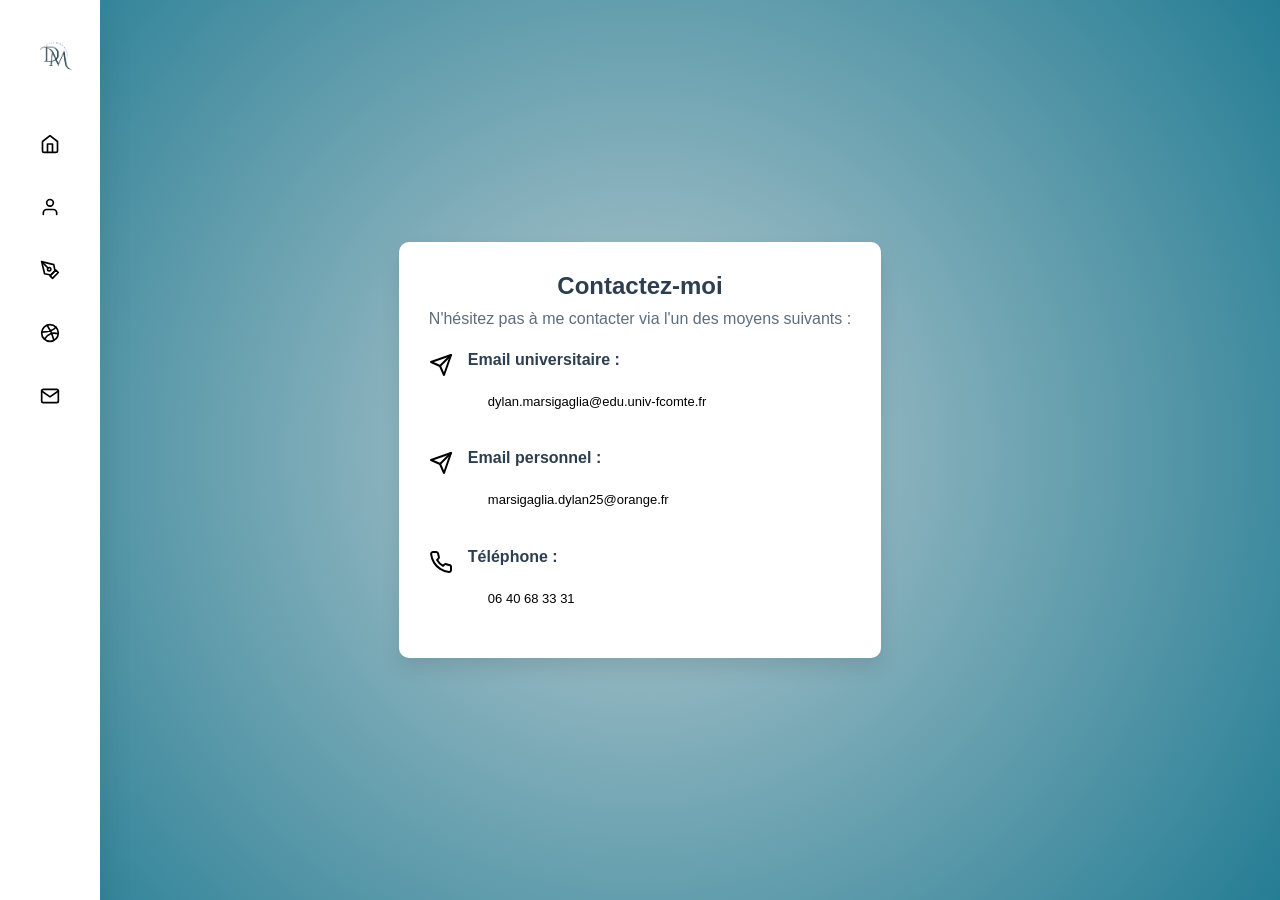
==== contact.html @ 6d82dbfe "Ajout de mon site" ====
<!DOCTYPE html>

<html lang="fr">
<head>
    <meta charset="UTF-8">
    <title>Dylan's site</title>
    <link rel="stylesheet" href="contact.css">
	<link rel="icon" href="logo.png" type="image/png">
</head>
<body>
	<!-- Navigation fixe sur le côté gauche -->
	<nav>
      <ul>
        <li>
		 <!-- Logo avec nom complet pour l'identité visuelle -->
          <a href="#" class="logo">
            <img src="logo.png" alt="Logo">
            <span class="nav-item">Dylan Marsigaglia</span>
          </a>
        </li>
		<!-- Liens de navigation avec icônes et noms de pages -->
        <li>
          <a href="accueil.html" target="blank">
            <img src="icon_home.svg" class="icon" alt="Home Icon">
            <span class="nav-item">Accueil</span>
          </a>
        </li>
        <li>
		  <a href="profil.html" target="blank">
            <img src="icon_user.svg" class="icon" alt="User Icon">
            <span class="nav-item">Profil</span>
          </a>
        </li>
        <li>
          <a href="dessin.html" target="blank">
            <img src="icon_dessin.svg" class="icon" alt="Book Icon">
            <span class="nav-item">Passion dessin</span>
          </a>
        </li>
		<li>
		  <a href="foot.html" target="blank">
            <img src="icon_foot.svg" class="icon" alt="Foot Icon">
            <span class="nav-item">Passion football</span>
          </a>
        </li>
        <li>
          <a href="#">
            <img src="icon_mail.svg" class="icon" alt="Mail Icon">
            <span class="nav-item">Contact</span>
          </a>
      </ul>
    </nav>
    <div class="container">
        <h1>Contactez-moi</h1>
        <p>N'hésitez pas à me contacter via l'un des moyens suivants :</p>
		<!-- Informations de contact -->
        <div class="contact-info">
            <div class="contact-item">
                <img src="icon_send.svg" alt="E-mail universitaire" class="icon">
                <div>
                    <strong>Email universitaire :</strong> <br>
                    <span><a href="mailto:dylan.marsigaglia@edu.univ-fcomte.fr">dylan.marsigaglia@edu.univ-fcomte.fr</a></span>
                </div>
            </div>
            <div class="contact-item">
                <img src="icon_send.svg" alt="E-mail personnel" class="icon">
                <div>
                    <strong>Email personnel :</strong> <br>
                    <span><a href="mailto:marsigaglia.dylan25@orange.fr">marsigaglia.dylan25@orange.fr</a></span>
                </div>
            </div>
            <div class="contact-item">
                <img src="icon_phone.svg" alt="Téléphone" class="icon">
                <div>
                    <strong>Téléphone :</strong> <br>
                    <span><a href="tel:+33640683331">06 40 68 33 31</a></span>
                </div>
            </div>
        </div>
    </div>
</body>
</html>
---- contact.css ----
/* Réinitialisation des styles par défaut pour tous les éléments */
* {
  margin: 0;
  padding: 0;
  outline: none;
  border: none;
  text-decoration: none;
  box-sizing: border-box;
  font-family: Arial, sans-serif;
}

/* Styles pour le corps de la page */
body {
    background: radial-gradient(circle, #d6e4e5, #82b1c1); /* Dégradé radial comme fond */
    display: flex;
    justify-content: center;
    align-items: center;
    min-height: 100vh;
    color: #333;
	background: rgb(184,203,208); /* Couleur de fond de base */
	background: radial-gradient(circle, rgba(184,203,208,1) 0%, rgba(37,125,148,1) 100%); /* Dégradé radial */
}	

/* Barre de navigation verticale à gauche */
nav {
  position: fixed; /* Position fixe pour la barre de navigation */
  top: 0;
  bottom: 0;
  height: 100%; /* Prend toute la hauteur de la fenêtre */
  left: 0;
  background: #fff;
  width: 100px;
  overflow: hidden; /* Cache le contenu débordant */
  transition: width 0.2s linear; /* Transition fluide lors du survol */
  box-shadow: 0 20px 35px rgba(0, 0, 0, 0.102); /* Ombre pour donner de la profondeur */
}

/* Style du logo dans la barre de navigation */
.logo {
  text-align: left;
  display: flex;
  transition: all 0.5s ease; /* Transition douce pour les changements d'état */
  margin: 10px 0 0 10px; /* Marges pour espacer le logo */
}

.logo img {
  width: 50px;
  height: 50px;
  border-radius: 50%; /* Forme circulaire pour l'image du logo */
}

.logo span {
  font-weight: 600; /* Met le texte en gras */
  color: #000; /* Couleur noire pour le texte du logo */
  padding-left: 15px;
  top: 10px;
  font-size: 18px;
  text-transform: uppercase; /* Transforme le texte en majuscules */
}

/* Styles pour les liens dans la navigation */
a {
  position: relative;
  color: #000; /* Couleur du texte des liens */
  font-size: 13px;
  display: table;
  width: 300px;
  padding: 20px;
}

/* Styles pour les icônes dans les liens */
li a .icon {
  position: relative;
  width: 60px;
  height: 20px;
  top: 14px;
  font-size: 2px; /* Taille de la police des icônes */
  text-align: center;
}

.nav-item {
  position: relative;
  top: 8px;
  margin-left: 20px; /* Espacement à gauche des éléments de navigation */
}

/* Couleur de fond au survol d'un lien */
a:hover {
  background: #eee;
}

/* Élargissement de la barre de navigation au survol */
nav:hover {
  width: 280px;
  transition: all 0.5s ease; /* Transition douce pour l'élargissement */
}

/* Conteneur principal pour le contenu */
.container {
    text-align: center;
    background-color: #fff;
    padding: 30px; /* Espacement */
    border-radius: 10px; /* Coins arrondis */
    box-shadow: 0 10px 20px rgba(0, 0, 0, 0.1); /* Ombre pour donner de la profondeur */
    max-width: 500px;
}

/* Styles pour le titre principal */
h1 {
    font-size: 24px;
    margin-bottom: 10px;
    color: #2c3e50; /* Couleur du titre */
}

/* Styles pour les paragraphes */
p {
    font-size: 16px;
    margin-bottom: 20px;
    color: #5d6d7e; /* Couleur du texte des paragraphes */
}

/* Styles pour les informations de contact */
.contact-info {
    display: flex;
    flex-direction: column;
    gap: 15px; /* Espacement entre les éléments de contact */
    align-items: flex-start; /* Aligne les éléments à gauche */
}

/* Styles pour chaque élément de contact */
.contact-item {
    display: flex;
    align-items: flex-start; /* Aligne verticalement les éléments */
    gap: 15px; /* Espacement entre l'icône et le texte */
    font-size: 16px;
    text-align: left;
}

/* Styles pour l'icône des éléments de contact */
.contact-item img.icon {
    width: 24px; /* Largeur de l'icône */
    height: 24px; /* Hauteur de l'icône */
    margin-top: 5px; /* Espacement pour centrer l'icône */
}

/* Styles pour le texte des éléments de contact */
.contact-item div {
    line-height: 1.5; /* Espacement entre les lignes de texte */
    color: #34495e; /* Couleur du texte */
}

/* Styles pour le texte en gras dans les éléments de contact */
.contact-item div strong {
    color: #2c3e50; /* Couleur du texte en gras */
    font-weight: bold; /* Met le texte en gras */
}
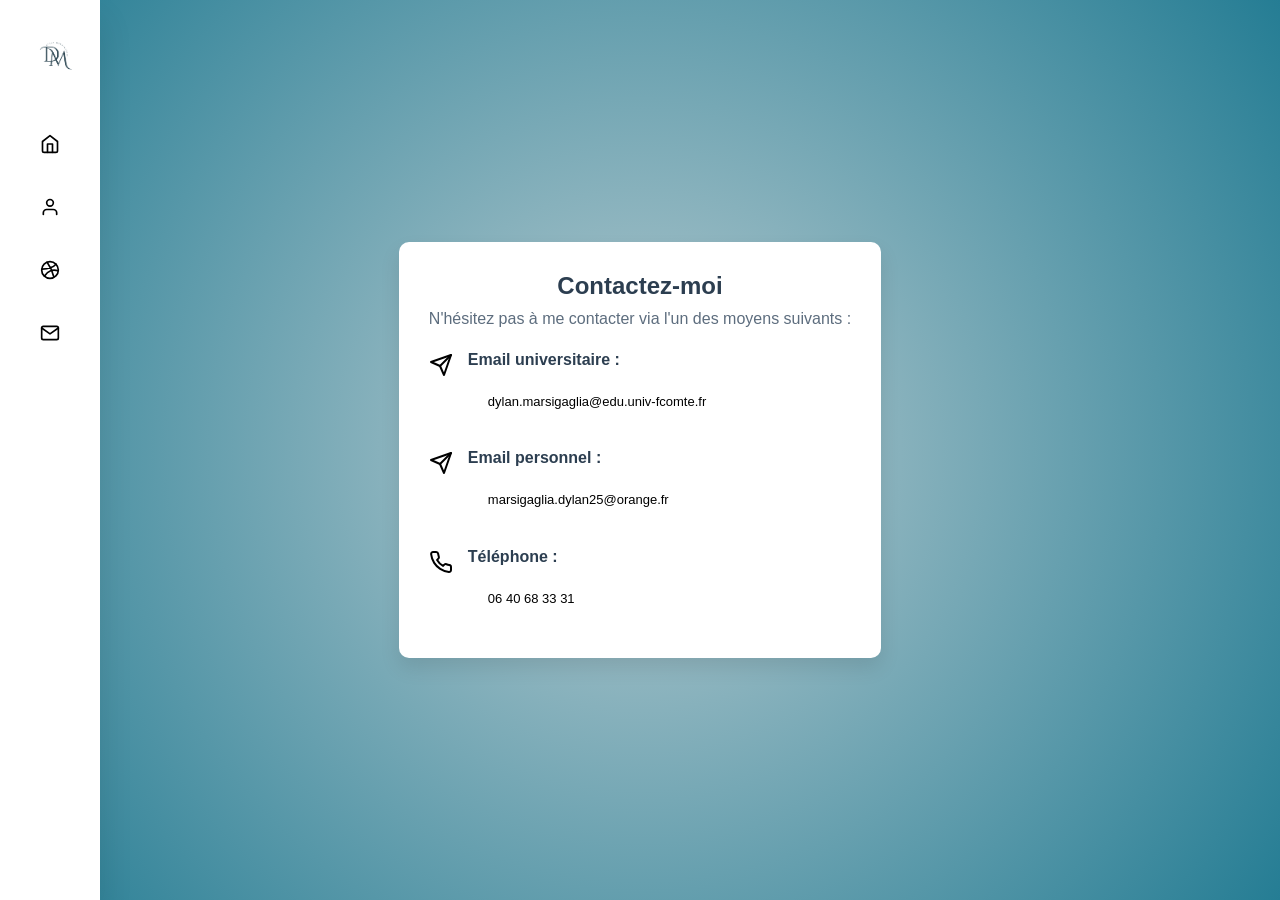
==== commit 440e17b1: "Update contact.html" ====
--- a/contact.html
+++ b/contact.html
@@ -20,7 +20,7 @@
         </li>
 		<!-- Liens de navigation avec icônes et noms de pages -->
         <li>
-          <a href="accueil.html" target="blank">
+          <a href="index.html" target="blank">
             <img src="icon_home.svg" class="icon" alt="Home Icon">
             <span class="nav-item">Accueil</span>
           </a>
@@ -29,12 +29,6 @@
 		  <a href="profil.html" target="blank">
             <img src="icon_user.svg" class="icon" alt="User Icon">
             <span class="nav-item">Profil</span>
-          </a>
-        </li>
-        <li>
-          <a href="dessin.html" target="blank">
-            <img src="icon_dessin.svg" class="icon" alt="Book Icon">
-            <span class="nav-item">Passion dessin</span>
           </a>
         </li>
 		<li>
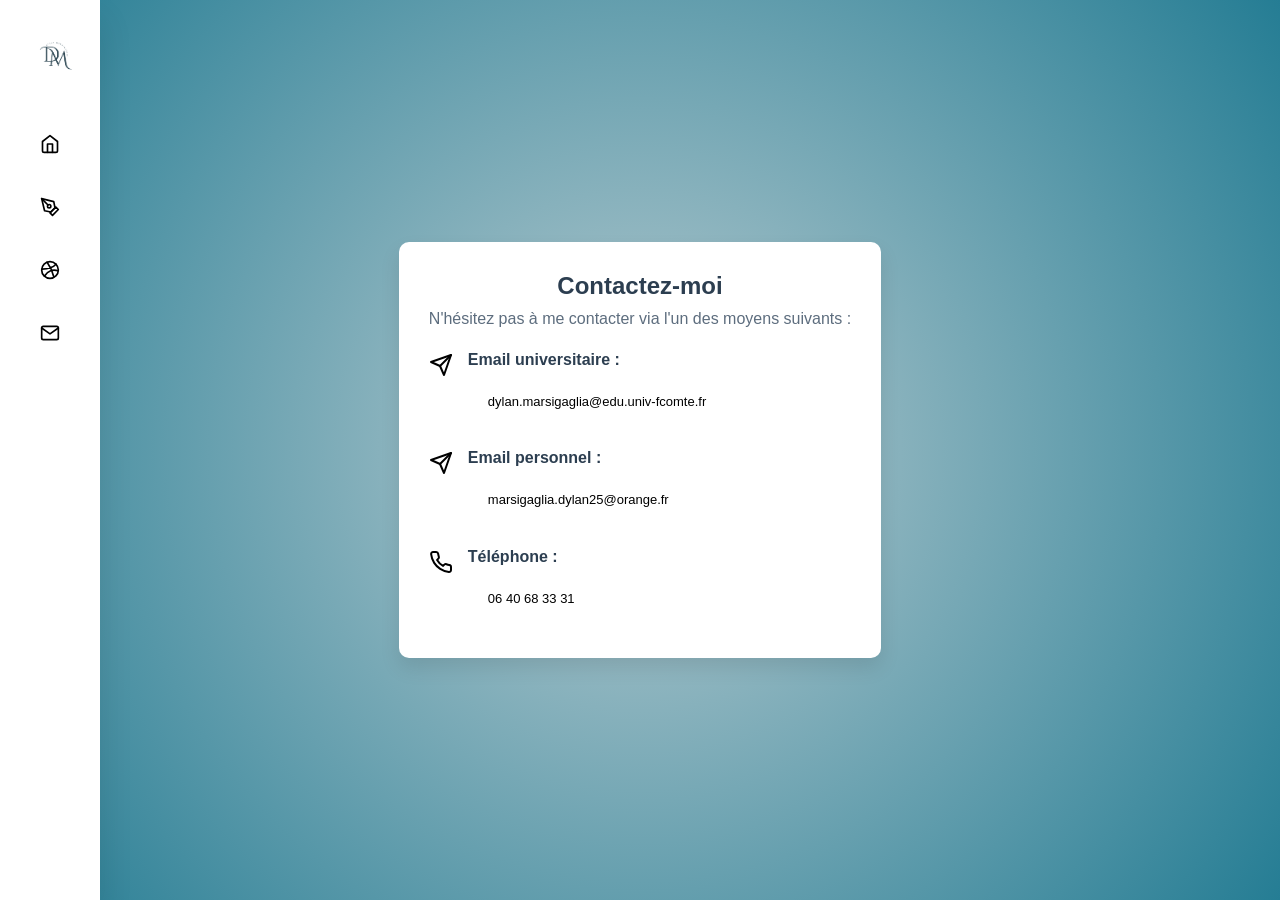
==== commit db49f074: "Update contact.html" ====
--- a/contact.html
+++ b/contact.html
@@ -26,13 +26,13 @@
           </a>
         </li>
         <li>
-		  <a href="profil.html" target="blank">
-            <img src="icon_user.svg" class="icon" alt="User Icon">
-            <span class="nav-item">Profil</span>
+          <a href="dessin.html" target="blank">
+            <img src="icon_dessin.svg" class="icon" alt="Book Icon">
+            <span class="nav-item">Passion dessin</span>
           </a>
-        </li>
+		</li>
 		<li>
-		  <a href="foot.html" target="blank">
+		    <a href="foot.html" target="blank">
             <img src="icon_foot.svg" class="icon" alt="Foot Icon">
             <span class="nav-item">Passion football</span>
           </a>
